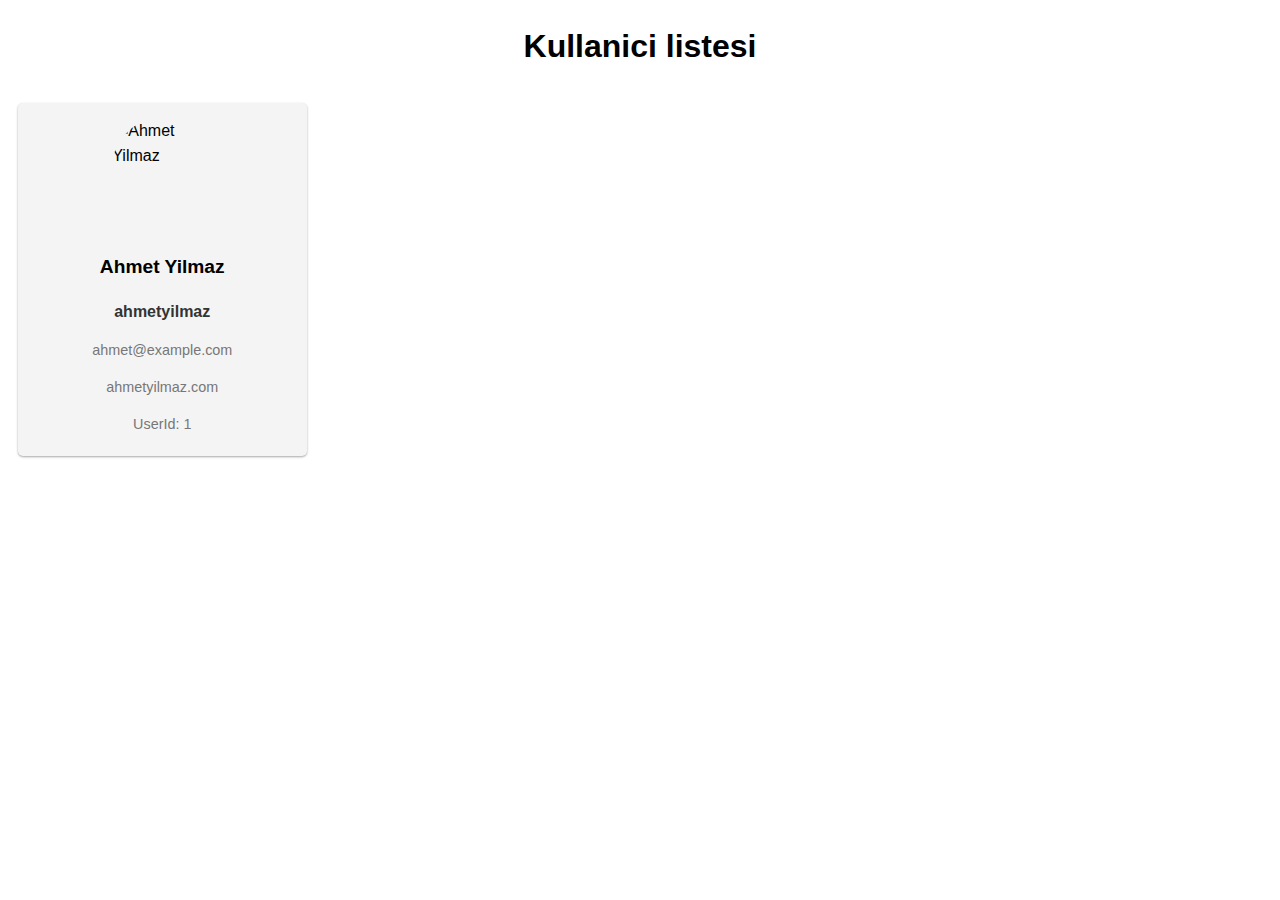
==== 29-genel-tekrar/index.html @ 1987cc95 "29-genel-terar" ====
<!DOCTYPE html>
<html lang="en">

<head>
    <meta charset="UTF-8">
    <meta name="viewport" content="width=device-width, initial-scale=1.0">
    <link rel="stylesheet" href="style.css">
    <title>Genel tekrar</title>
</head>

<body>
    <h1>Kullanici listesi</h1>
    <ul class="user-list">
        <li class="user-card">
            <img src="https://i.pravatar.cc/150" alt="Ahmet Yilmaz" class="user-image" />
            <div class="user-info">
                <h3 class="user-name">Ahmet Yilmaz</h3>
                <p class="user-username">ahmetyilmaz</p>
                <p class="user-email">ahmet@example.com</p>
                <p class="user-website">ahmetyilmaz.com</p>
                <p class="user-userId">UserId: 1</p>
            </div>
        </li>
    </ul>
    <script src="script.js"></script>
</body>

</html>
---- 29-genel-tekrar/style.css ----
body {
    font-family: Arial, sans-serif;
    line-height: 1.6;
  }
  
  h1 {
    text-align: center;
    margin-bottom: 20px;
  }
  
  .user-list {
    list-style: none;
    display: grid;
    grid-template-columns: repeat(auto-fill, minmax(275px, 1fr));
    gap: 10px;
    padding: 0;
    margin: 0;
  }
  
  .user-card {
    background-color: #f4f4f4;
    padding: 15px;
    margin: 10px;
    border-radius: 5px;
    box-shadow: 0 1px 3px rgba(0, 0, 0, 0.12), 0 1px 2px rgba(0, 0, 0, 0.24);
    display: flex;
    flex-direction: column;
    align-items: center;
  }
  
  .user-image {
    border-radius: 50%;
    width: 100px;
    height: 100px;
    object-fit: cover;
    margin-bottom: 15px;
  }
  
  .user-info {
    text-align: center;
  }
  
  .user-name {
    font-size: 1.2em;
    font-weight: bold;
    margin-bottom: 10px;
  }
  
  .user-username {
    font-size: 1em;
    font-weight: bold;
    margin-bottom: 5px;
    color: #333;
  }
  
  .user-email,
  .user-website,
  .user-id,
  .user-userId {
    font-size: 0.9em;
    margin-bottom: 5px;
    color: #777;
  }
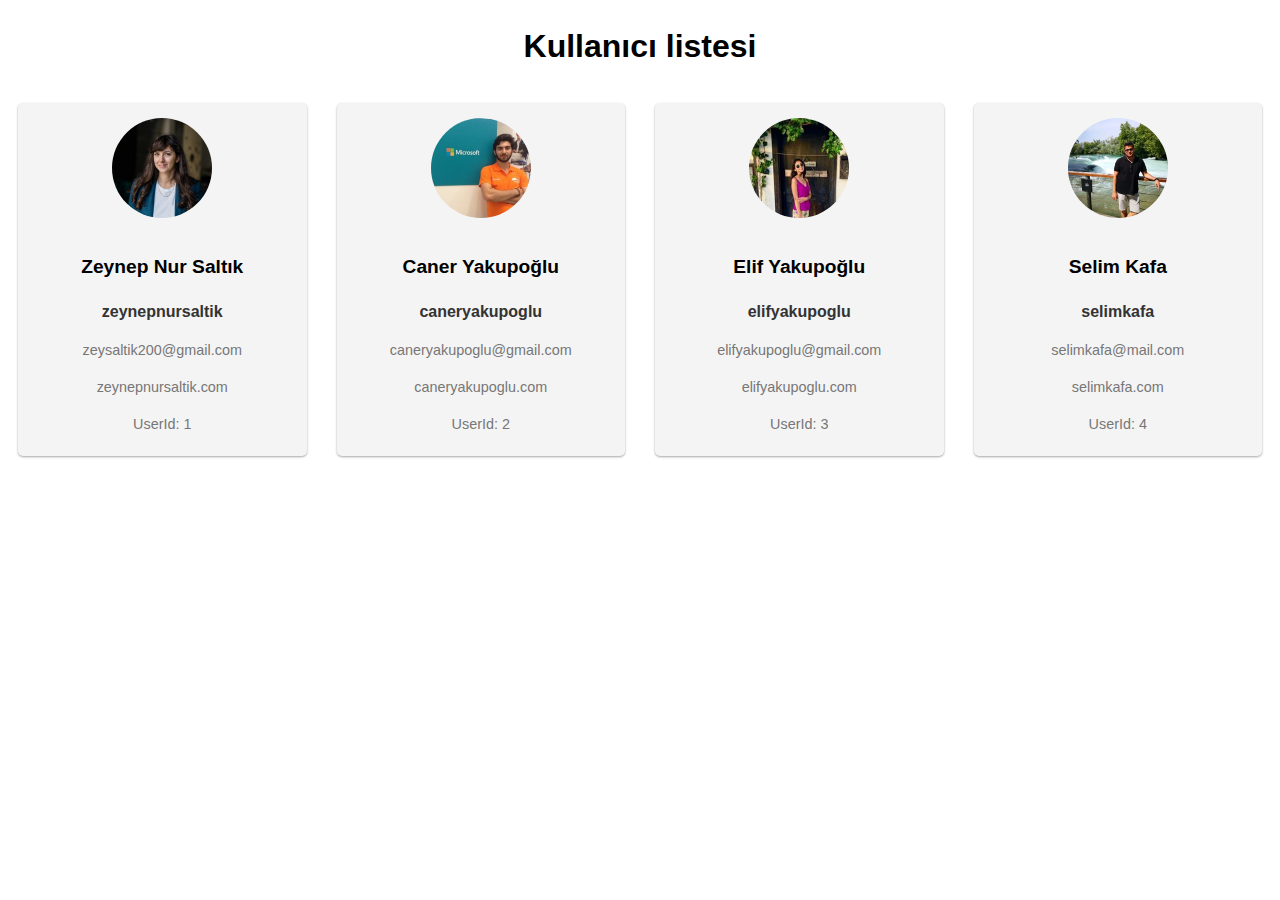
==== commit 99f80101: "29-genel-tekrar-devam" ====
--- a/29-genel-tekrar/index.html
+++ b/29-genel-tekrar/index.html
@@ -9,7 +9,7 @@
 </head>
 
 <body>
-    <h1>Kullanici listesi</h1>
+    <h1>Kullanıcı listesi</h1>
     <ul class="user-list">
         <li class="user-card">
             <img src="https://i.pravatar.cc/150" alt="Ahmet Yilmaz" class="user-image" />
--- a/29-genel-tekrar/style.css
+++ b/29-genel-tekrar/style.css
@@ -1,23 +1,23 @@
 body {
     font-family: Arial, sans-serif;
     line-height: 1.6;
-  }
-  
-  h1 {
+}
+
+h1 {
     text-align: center;
     margin-bottom: 20px;
-  }
-  
-  .user-list {
+}
+
+.user-list {
     list-style: none;
     display: grid;
     grid-template-columns: repeat(auto-fill, minmax(275px, 1fr));
     gap: 10px;
     padding: 0;
     margin: 0;
-  }
-  
-  .user-card {
+}
+
+.user-card {
     background-color: #f4f4f4;
     padding: 15px;
     margin: 10px;
@@ -26,39 +26,38 @@
     display: flex;
     flex-direction: column;
     align-items: center;
-  }
-  
-  .user-image {
+}
+
+.user-image {
     border-radius: 50%;
     width: 100px;
     height: 100px;
     object-fit: cover;
     margin-bottom: 15px;
-  }
-  
-  .user-info {
+}
+
+.user-info {
     text-align: center;
-  }
-  
-  .user-name {
+}
+
+.user-name {
     font-size: 1.2em;
     font-weight: bold;
     margin-bottom: 10px;
-  }
-  
-  .user-username {
+}
+
+.user-username {
     font-size: 1em;
     font-weight: bold;
     margin-bottom: 5px;
     color: #333;
-  }
-  
-  .user-email,
-  .user-website,
-  .user-id,
-  .user-userId {
+}
+
+.user-email,
+.user-website,
+.user-id,
+.user-userId {
     font-size: 0.9em;
     margin-bottom: 5px;
     color: #777;
-  }
-  +}